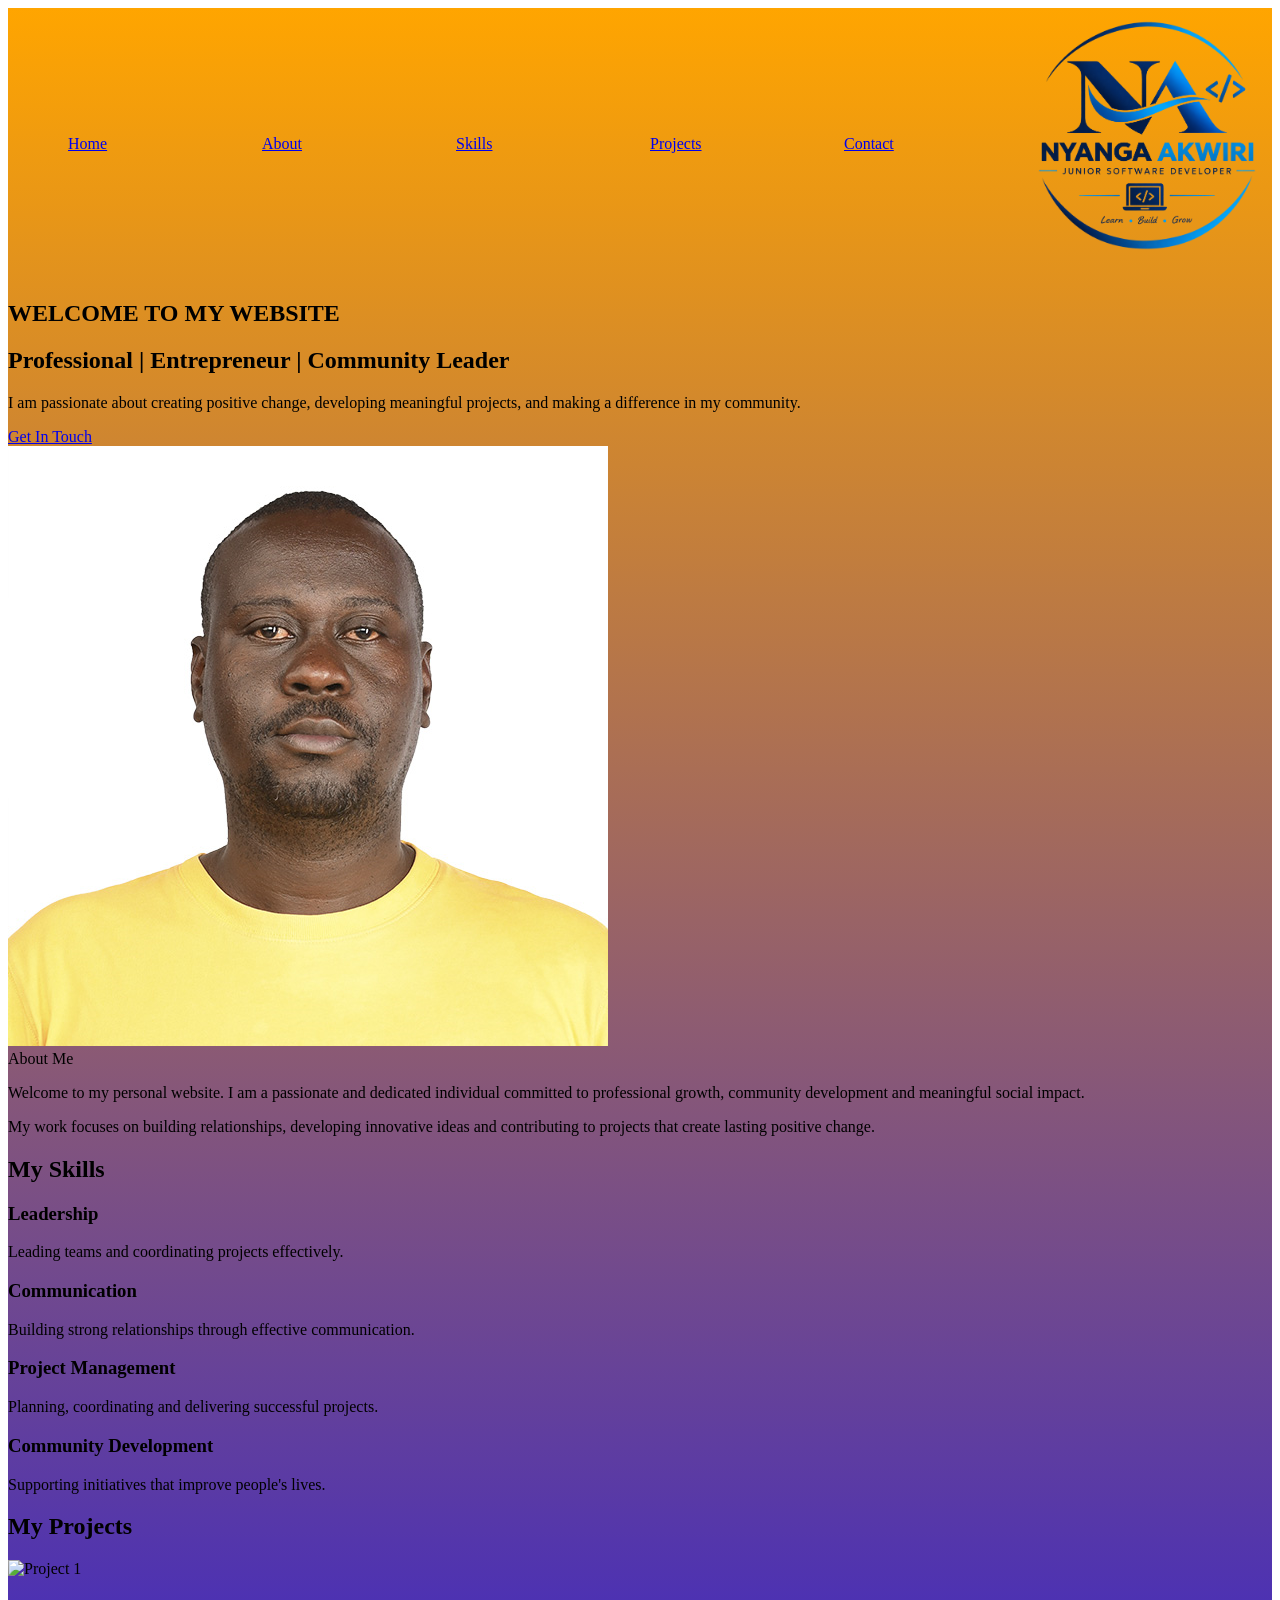
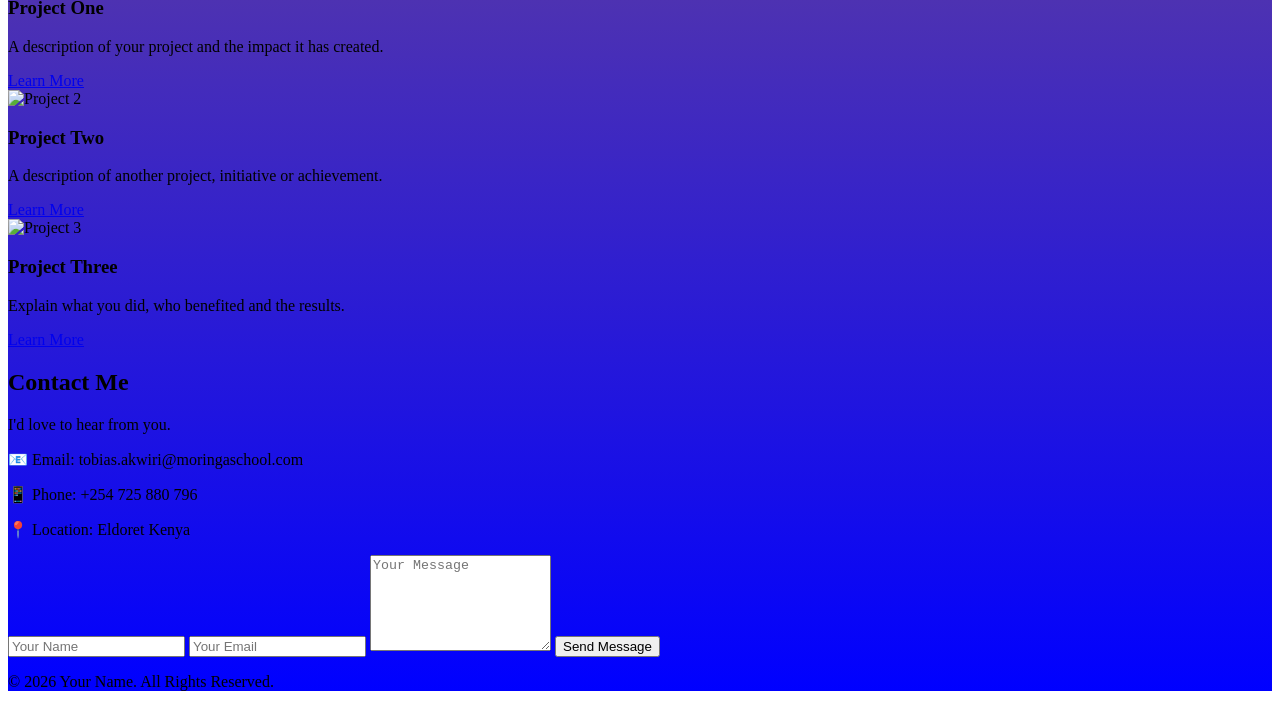
==== index.html @ f787ce84 "add initial html file" ====
<!DOCTYPE html>
<html lang="en">
<head>
    <meta charset="UTF-8">
    <meta name="viewport" content="width=device-width, initial-scale=1.0">
    <title>Nyanga Personal Website</title>
    <link rel="stylesheet" href="style.css">
</head>

<body> 
<div class="container">  
  <div style="background: linear-gradient(to bottom, orange, blue);" font-family="font">
    <header>
        <nav class="navbar">
           <!-- left side link --> 
            <ul class="spaced-list">
         <li><a href="#Home">Home</a></li>
                <li><a href="#About">About</a></li>
                <li><a href="#Skills">Skills</a></li>
                <li><a href="#projects">Projects</a></li>
                <li><a href="#Contact">Contact</a></li>
             </ul>   
            <!-- rigth side link-->
            <div class="logo">
                <a href="#">
                <img src="file_000000000ddc82078fffdc35ea7f951a.png" alt="website logo" width="250" height="250">
               </a>
            </div>
            
    
        </nav> 
    </header>

    <!-- Hero Section -->
    <section id="home" class="hero">
        <div class="hero-content">
            <p class="intro"> 
                <h1> WELCOME TO MY WEBSITE </h1>
            </p>


            <h2>Professional | Entrepreneur | Community Leader</h2>

            <p>
                I am passionate about creating positive change, developing
                meaningful projects, and making a difference in my community.
            </p>

            <a href="#contact" class="button">Get In Touch</a>
        </div>

        <div class="hero-image">
            <img src="Nyanga.png" alt="Your Profile Photo">
        </div>
    </section>

    <!-- About -->

    <section id="about" class="section"
        <h2>About Me</h2>

        <div class="about me-container">
            <div class="">
                <p>
                    Welcome to my personal website. I am a passionate and
                    dedicated individual committed to professional growth,
                    community development and meaningful social impact.
                </p>

                <p>
                    My work focuses on building relationships, developing
                    innovative ideas and contributing to projects that create
                    lasting positive change.
                </p>
            </div>
        </div>
        <h2>My Skills</h2>

        <div class="skills-container">

            <div class="skill-card">
                <h3>Leadership</h3>
                <p>Leading teams and coordinating projects effectively.</p>
            </div>

            <div class="skill-card">
                <h3>Communication</h3>
                <p>Building strong relationships through effective communication.</p>
            </div>

            <div class="skill-card">
                <h3>Project Management</h3>
                <p>Planning, coordinating and delivering successful projects.</p>
            </div>

            <div class="skill-card">
                <h3>Community Development</h3>
                <p>Supporting initiatives that improve people's lives.</p>
            </div>

        </div>
    </section>

    <!-- Projects -->
    <section id="projects" class="section">
        <h2>My Projects</h2>

        <div class="projects-container">

            <div class="project-card">
                <img src="project1.jpg" alt="Project 1">

                <div class="project-content">
                    <h3>Project One</h3>
                    <p>
                        A description of your project and the impact it has
                        created.
                    </p>
                    <a href="#">Learn More</a>
                </div>
            </div>

            <div class="project-card">
                <img src="project2.jpg" alt="Project 2">

                <div class="project-content">
                    <h3>Project Two</h3>
                    <p>
                        A description of another project, initiative or
                        achievement.
                    </p>
                    <a href="#">Learn More</a>
                </div>
            </div>

            <div class="project-card">
                <img src="project3.jpg" alt="Project 3">

                <div class="project-content">
                    <h3>Project Three</h3>
                    <p>
                        Explain what you did, who benefited and the results.
                    </p>
                    <a href="#">Learn More</a>
                </div>
            </div>

        </div>
    </section>

    <!-- Contact -->
    <section id="contact" class="section contact">
        <h2>Contact Me</h2>

        <p>I'd love to hear from you.</p>

        <div class="contact-info">
            <p>📧 Email: tobias.akwiri@moringaschool.com</p>
            <p>📱 Phone: +254 725 880 796</p>
            <p>📍 Location: Eldoret Kenya</p>
        </div>

        <form>
            <input type="text" placeholder="Your Name" required>

            <input type="email" placeholder="Your Email" required>

            <textarea placeholder="Your Message" rows="6" required></textarea>

            <button type="submit">Send Message</button>
        </form>
    </section>

    <!-- Footer -->
    <footer>
        <p>© 2026 Your Name. All Rights Reserved.</p>
    </footer>
    </div>
</div>
</body>
</html>
---- style.css ----
style {
    
    background-image:linear-gradient(to bottom, orange, blue);
}
.font {
    font-family: 'Times New Roman', Times, serif;
}
.spaced-list li {
    margin-inline: 20px;
}
.navbar { 
    display: flex;
    justify-content: space-between;
    align-items: flex-start;
    padding: auto;
}

li {
    display:inline-block; 
    width: 150px;
    line-height: 15;
}
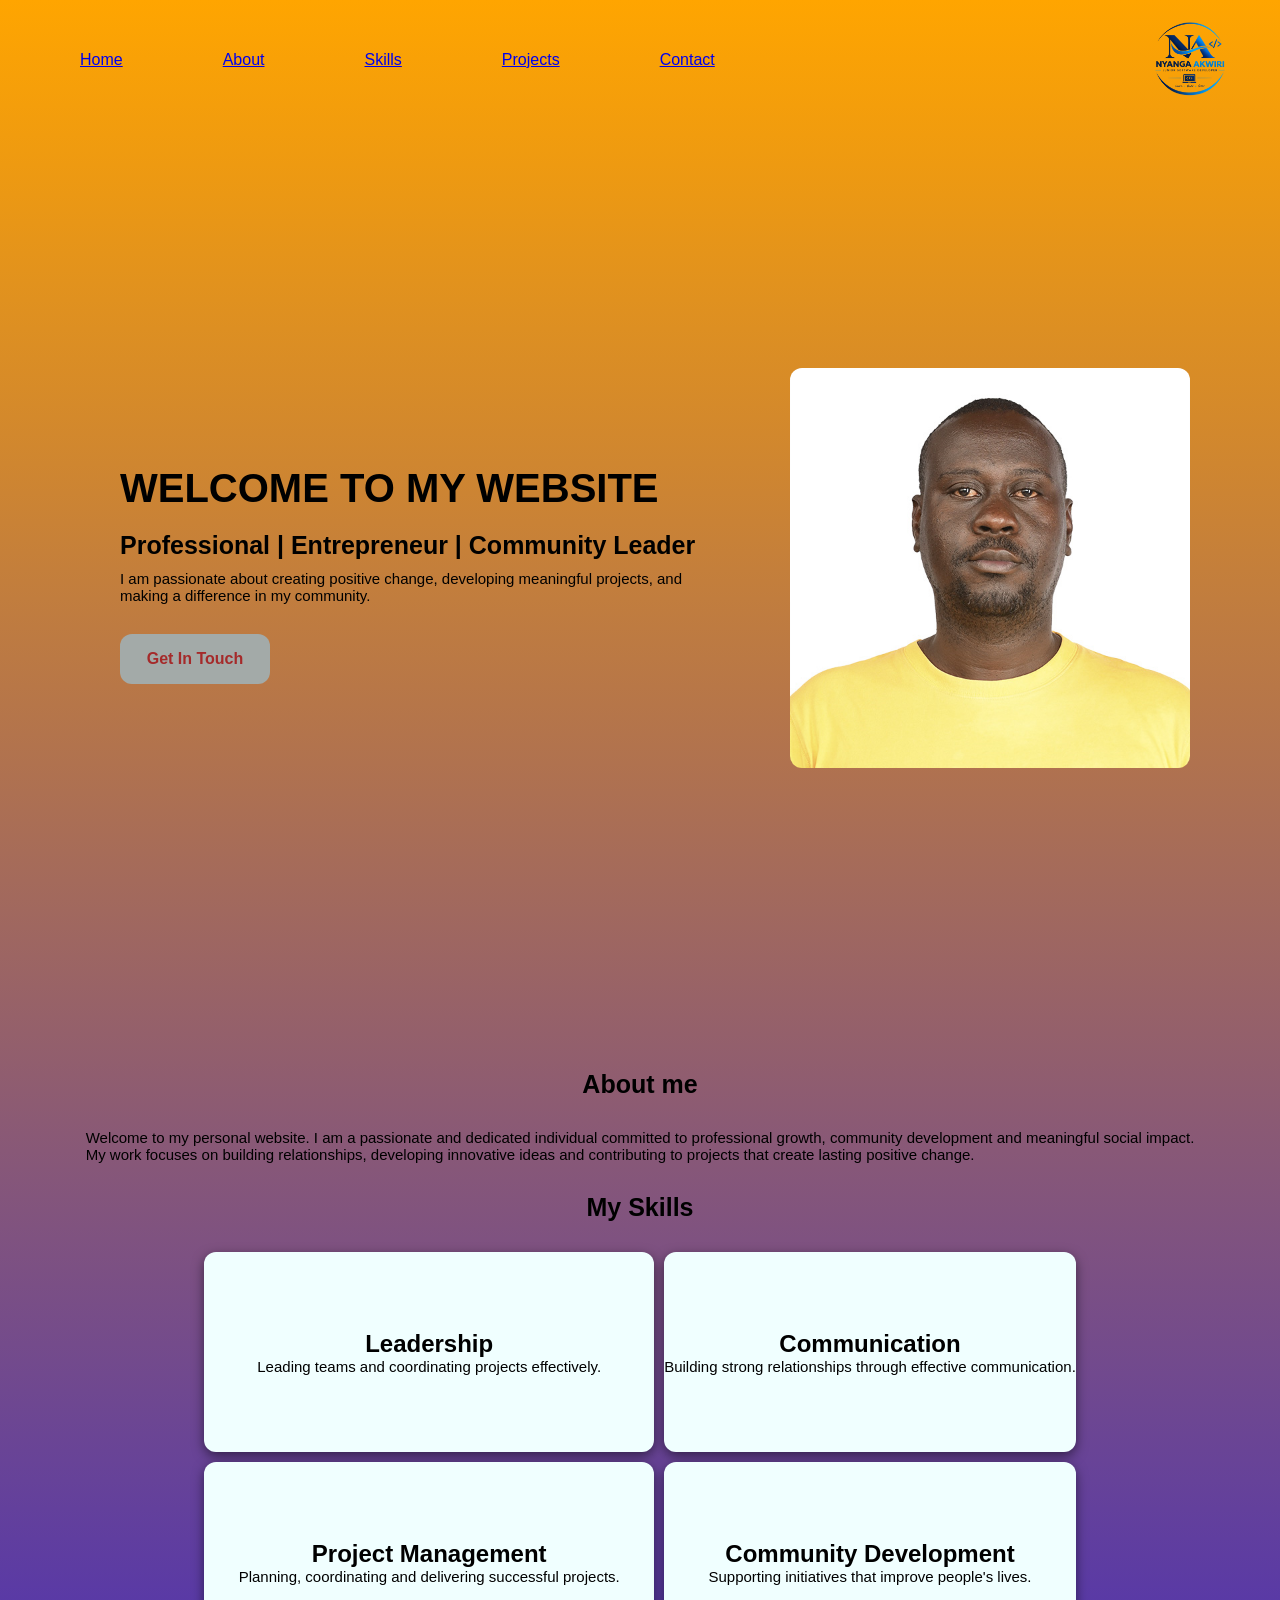
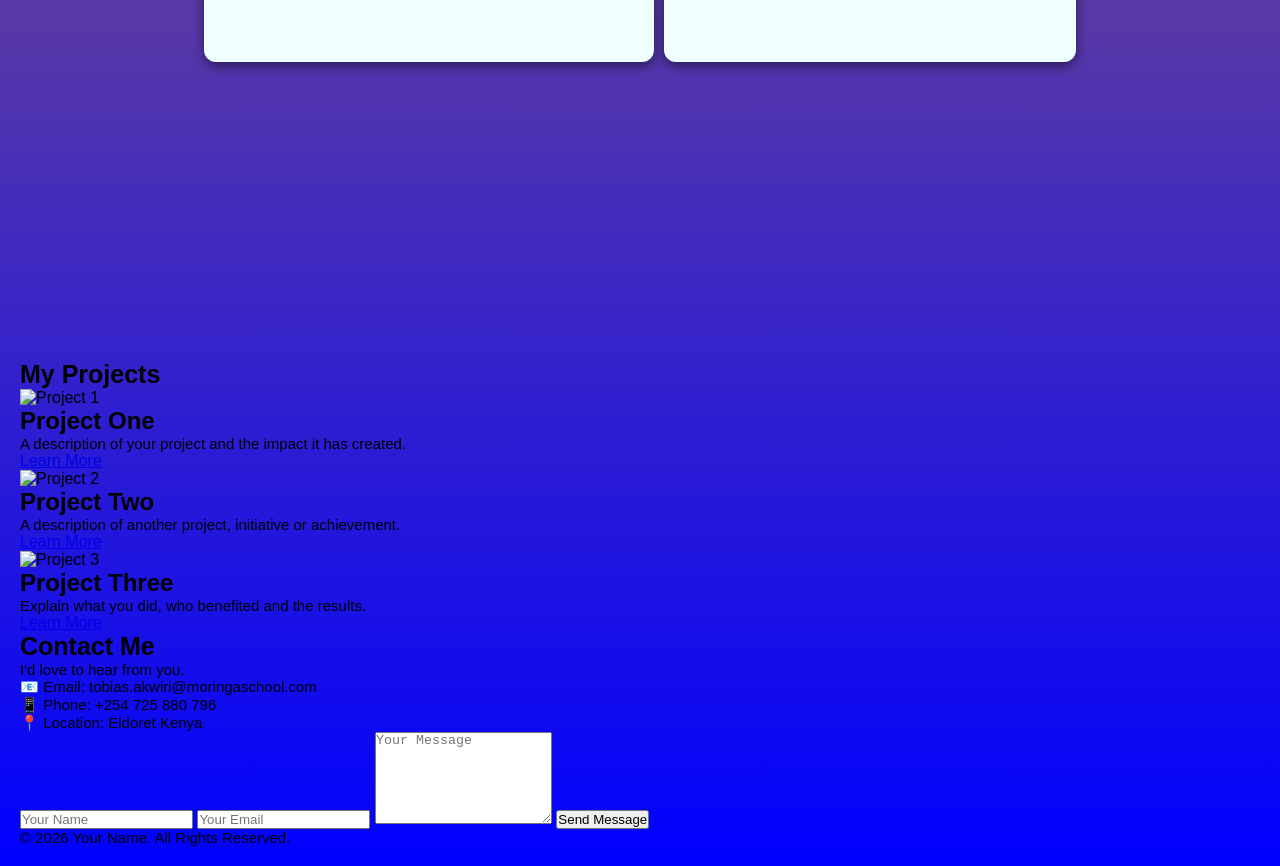
==== commit 8dd74a83: "add moringa" ====
--- a/index.html
+++ b/index.html
@@ -8,59 +8,44 @@
 </head>
 
 <body> 
-<div class="container">  
-  <div style="background: linear-gradient(to bottom, orange, blue);" font-family="font">
+<div>  
     <header>
         <nav class="navbar">
-           <!-- left side link --> 
             <ul class="spaced-list">
-         <li><a href="#Home">Home</a></li>
+                <li><a href="#Home">Home</a></li>
                 <li><a href="#About">About</a></li>
                 <li><a href="#Skills">Skills</a></li>
                 <li><a href="#projects">Projects</a></li>
                 <li><a href="#Contact">Contact</a></li>
              </ul>   
-            <!-- rigth side link-->
-            <div class="logo">
-                <a href="#">
-                <img src="file_000000000ddc82078fffdc35ea7f951a.png" alt="website logo" width="250" height="250">
-               </a>
-            </div>
-            
-    
         </nav> 
+        <div class="logo">
+                <img src="file_000000000ddc82078fffdc35ea7f951a.png" alt="website logo" width="80" height="80">
+        </div>
     </header>
 
     <!-- Hero Section -->
-    <section id="home" class="hero">
+    <section class="hero">
         <div class="hero-content">
             <p class="intro"> 
                 <h1> WELCOME TO MY WEBSITE </h1>
             </p>
-
-
             <h2>Professional | Entrepreneur | Community Leader</h2>
-
             <p>
                 I am passionate about creating positive change, developing
                 meaningful projects, and making a difference in my community.
             </p>
-
             <a href="#contact" class="button">Get In Touch</a>
         </div>
-
         <div class="hero-image">
-            <img src="Nyanga.png" alt="Your Profile Photo">
+            <img class="img" src="Nyanga.png" alt="Your Profile Photo">
         </div>
     </section>
 
     <!-- About -->
-
-    <section id="about" class="section"
-        <h2>About Me</h2>
-
+    <section class="About">
+        <h2> About me </h2>
         <div class="about me-container">
-            <div class="">
                 <p>
                     Welcome to my personal website. I am a passionate and
                     dedicated individual committed to professional growth,
@@ -72,7 +57,6 @@
                     innovative ideas and contributing to projects that create
                     lasting positive change.
                 </p>
-            </div>
         </div>
         <h2>My Skills</h2>
 
@@ -102,7 +86,7 @@
     </section>
 
     <!-- Projects -->
-    <section id="projects" class="section">
+    <section class="projects">
         <h2>My Projects</h2>
 
         <div class="projects-container">
--- a/style.css
+++ b/style.css
@@ -1,22 +1,115 @@
-style {
-    
+*{
+    margin: 0;
+    box-sizing: border-box;
+    padding: 0;
+
+
+}
+body {
     background-image:linear-gradient(to bottom, orange, blue);
+    font-family: sans-serif;
+    min-height: 100vh;
+    max-width: 1300px;
+    margin: 20px;
 }
-.font {
-    font-family: 'Times New Roman', Times, serif;
-}
-.spaced-list li {
-    margin-inline: 20px;
+header{
+    /* background-color: azure; */
+    max-width: 1300px;
+    height: 80px;
+    display: flex;
+    padding: 20px;
+    margin: 10px;
+    justify-content: space-between;
+    align-items: center;
 }
 .navbar { 
     display: flex;
-    justify-content: space-between;
-    align-items: flex-start;
-    padding: auto;
+    align-items: center;
+    padding: 10px;
 }
 
-li {
-    display:inline-block; 
+.spaced-list{
+    display: flex;
+    gap: 100px;
+    list-style: none;
+    padding: 20px;
+
+
+}
+
+.hero{
+    max-width: 1200px;
+    display: flex;
+    justify-content: space-between;
+    align-items: center;
+    gap: 20px;
+    height: 100vh;
+    margin: 20px;
+    padding: 50px;
+}
+.hero-content{
+    display: flex;
+    flex-direction: column;
+    gap: 10px;
+    padding: 30px;
+    max-width: 650px;
+}
+
+.img{
+height: 400px;
+    width: 400px;
+    border-radius: 12px;
+}
+h1{
+    font-size: 40px;
+}
+h2{
+    font-size: 25px;
+}
+h3{
+    font-size: 24px;
+}
+p{
+    font-size: 15px;
+}
+
+.button{
+    height: 50px;
     width: 150px;
-    line-height: 15;
+    margin-top: 20px;
+    display: flex;
+    align-items: center;
+    justify-content: center;
+    text-decoration: none;
+    color: brown;
+    background-color: rgb(163, 170, 168);
+    border-radius: 12px;
+    font-weight: 700;
 }
+.About{
+    /* background-color: aqua; */
+     max-width: 1200px;
+    display: flex;
+    flex-direction: column;
+    align-items: center;
+    gap: 30px;
+    height: 100vh;
+    margin: 20px;
+    padding: 30px;
+}
+.skills-container{
+    display: grid;
+    gap: 10px;
+    grid-template-columns: 450px 1fr ;
+
+}
+.skill-card{
+    background-color: azure;
+    height: 200px;
+  display: flex;
+  flex-direction: column;
+  justify-content: center;
+  align-items: center;
+  border-radius: 12px;
+  box-shadow: 0 4px 12px rgba(0, 0, 0, 0.5);
+}
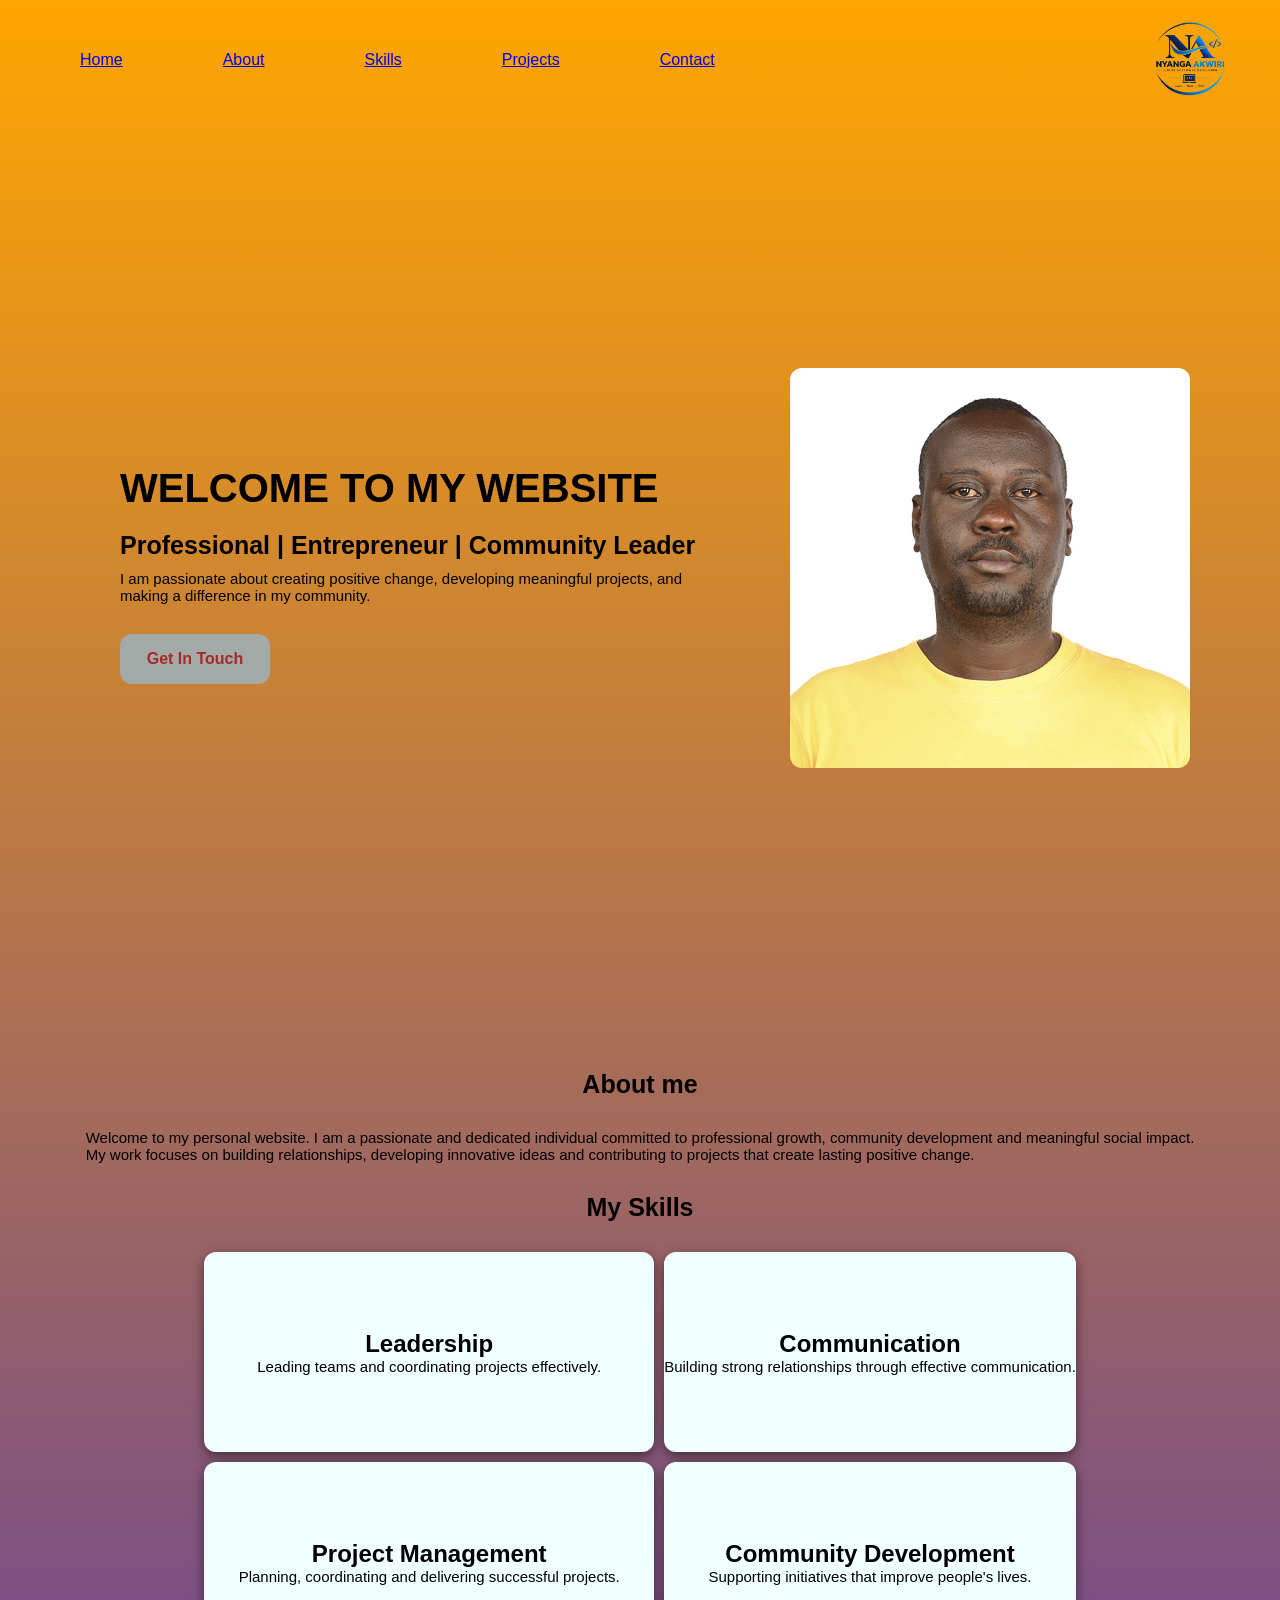
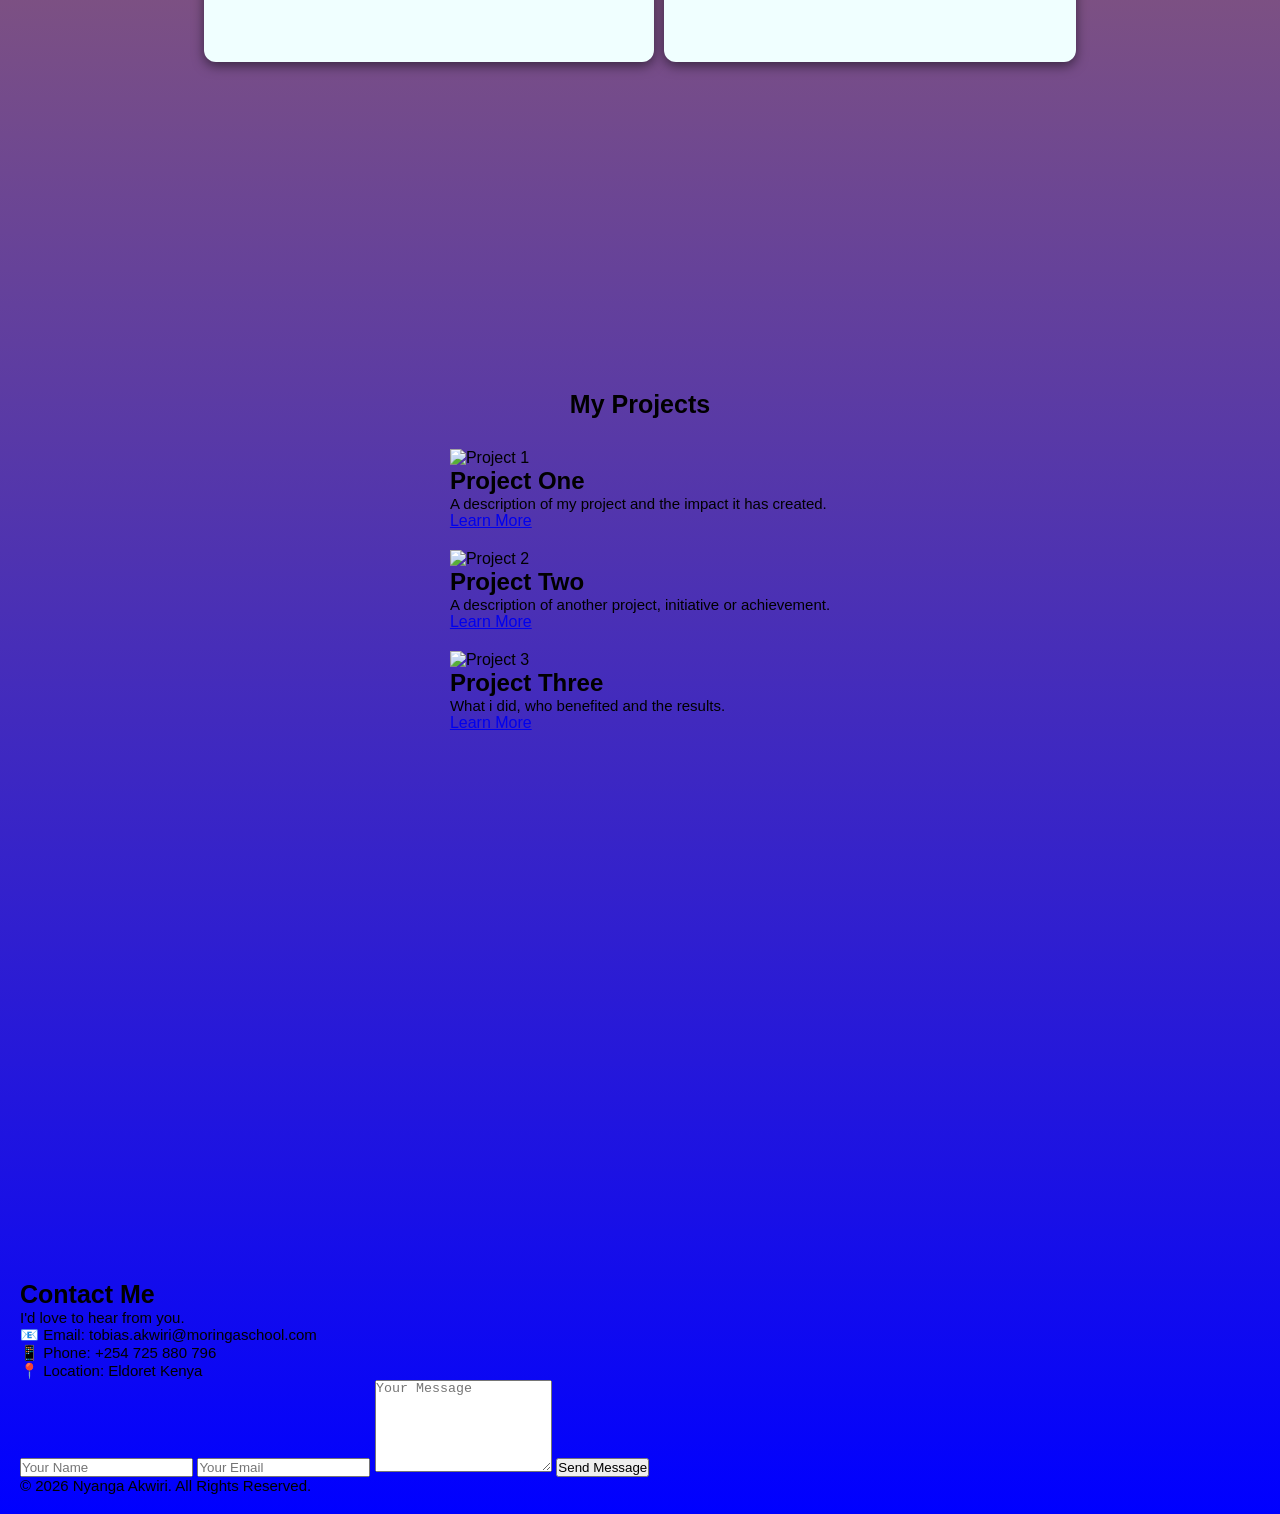
==== commit a95ee0a6: "index.html" ====
--- a/index.html
+++ b/index.html
@@ -23,8 +23,6 @@
                 <img src="file_000000000ddc82078fffdc35ea7f951a.png" alt="website logo" width="80" height="80">
         </div>
     </header>
-
-    <!-- Hero Section -->
     <section class="hero">
         <div class="hero-content">
             <p class="intro"> 
@@ -41,8 +39,6 @@
             <img class="img" src="Nyanga.png" alt="Your Profile Photo">
         </div>
     </section>
-
-    <!-- About -->
     <section class="About">
         <h2> About me </h2>
         <div class="about me-container">
@@ -51,7 +47,6 @@
                     dedicated individual committed to professional growth,
                     community development and meaningful social impact.
                 </p>
-
                 <p>
                     My work focuses on building relationships, developing
                     innovative ideas and contributing to projects that create
@@ -59,45 +54,35 @@
                 </p>
         </div>
         <h2>My Skills</h2>
-
         <div class="skills-container">
-
             <div class="skill-card">
                 <h3>Leadership</h3>
                 <p>Leading teams and coordinating projects effectively.</p>
             </div>
-
             <div class="skill-card">
                 <h3>Communication</h3>
                 <p>Building strong relationships through effective communication.</p>
             </div>
-
             <div class="skill-card">
                 <h3>Project Management</h3>
                 <p>Planning, coordinating and delivering successful projects.</p>
             </div>
-
             <div class="skill-card">
                 <h3>Community Development</h3>
                 <p>Supporting initiatives that improve people's lives.</p>
             </div>
-
         </div>
     </section>
-
-    <!-- Projects -->
     <section class="projects">
         <h2>My Projects</h2>
-
         <div class="projects-container">
-
             <div class="project-card">
-                <img src="project1.jpg" alt="Project 1">
+                <img src="project1.png" alt="Project 1">
 
                 <div class="project-content">
                     <h3>Project One</h3>
                     <p>
-                        A description of your project and the impact it has
+                        A description of my project and the impact it has
                         created.
                     </p>
                     <a href="#">Learn More</a>
@@ -105,7 +90,7 @@
             </div>
 
             <div class="project-card">
-                <img src="project2.jpg" alt="Project 2">
+                <img src="project2.png" alt="Project 2">
 
                 <div class="project-content">
                     <h3>Project Two</h3>
@@ -118,12 +103,12 @@
             </div>
 
             <div class="project-card">
-                <img src="project3.jpg" alt="Project 3">
+                <img src="project3.png" alt="Project 3">
 
                 <div class="project-content">
                     <h3>Project Three</h3>
                     <p>
-                        Explain what you did, who benefited and the results.
+                        What i did, who benefited and the results.
                     </p>
                     <a href="#">Learn More</a>
                 </div>
@@ -131,8 +116,6 @@
 
         </div>
     </section>
-
-    <!-- Contact -->
     <section id="contact" class="section contact">
         <h2>Contact Me</h2>
 
@@ -143,21 +126,15 @@
             <p>📱 Phone: +254 725 880 796</p>
             <p>📍 Location: Eldoret Kenya</p>
         </div>
-
         <form>
             <input type="text" placeholder="Your Name" required>
-
             <input type="email" placeholder="Your Email" required>
-
             <textarea placeholder="Your Message" rows="6" required></textarea>
-
             <button type="submit">Send Message</button>
         </form>
     </section>
-
-    <!-- Footer -->
     <footer>
-        <p>© 2026 Your Name. All Rights Reserved.</p>
+        <p>© 2026 Nyanga Akwiri. All Rights Reserved.</p>
     </footer>
     </div>
 </div>
--- a/style.css
+++ b/style.css
@@ -13,7 +13,6 @@
     margin: 20px;
 }
 header{
-    /* background-color: azure; */
     max-width: 1300px;
     height: 80px;
     display: flex;
@@ -27,16 +26,12 @@
     align-items: center;
     padding: 10px;
 }
-
 .spaced-list{
     display: flex;
     gap: 100px;
     list-style: none;
     padding: 20px;
-
-
 }
-
 .hero{
     max-width: 1200px;
     display: flex;
@@ -54,7 +49,6 @@
     padding: 30px;
     max-width: 650px;
 }
-
 .img{
 height: 400px;
     width: 400px;
@@ -72,7 +66,6 @@
 p{
     font-size: 15px;
 }
-
 .button{
     height: 50px;
     width: 150px;
@@ -87,7 +80,6 @@
     font-weight: 700;
 }
 .About{
-    /* background-color: aqua; */
      max-width: 1200px;
     display: flex;
     flex-direction: column;
@@ -106,10 +98,24 @@
 .skill-card{
     background-color: azure;
     height: 200px;
-  display: flex;
-  flex-direction: column;
-  justify-content: center;
-  align-items: center;
-  border-radius: 12px;
-  box-shadow: 0 4px 12px rgba(0, 0, 0, 0.5);
-}+    display: flex;
+    flex-direction: column;
+    justify-content: center;
+    align-items: center;
+    border-radius: 12px;
+    box-shadow: 0 4px 12px rgba(0, 0, 0, 0.5);
+}
+.projects{
+ max-width: 1200px;
+    display: flex;
+    flex-direction: column;
+    align-items: center;
+    gap: 30px;
+    height: 100vh;
+    margin: 20px;
+    padding: 30px;
+}
+.projects-container{
+    display: grid;
+    gap: 20px;
+} 
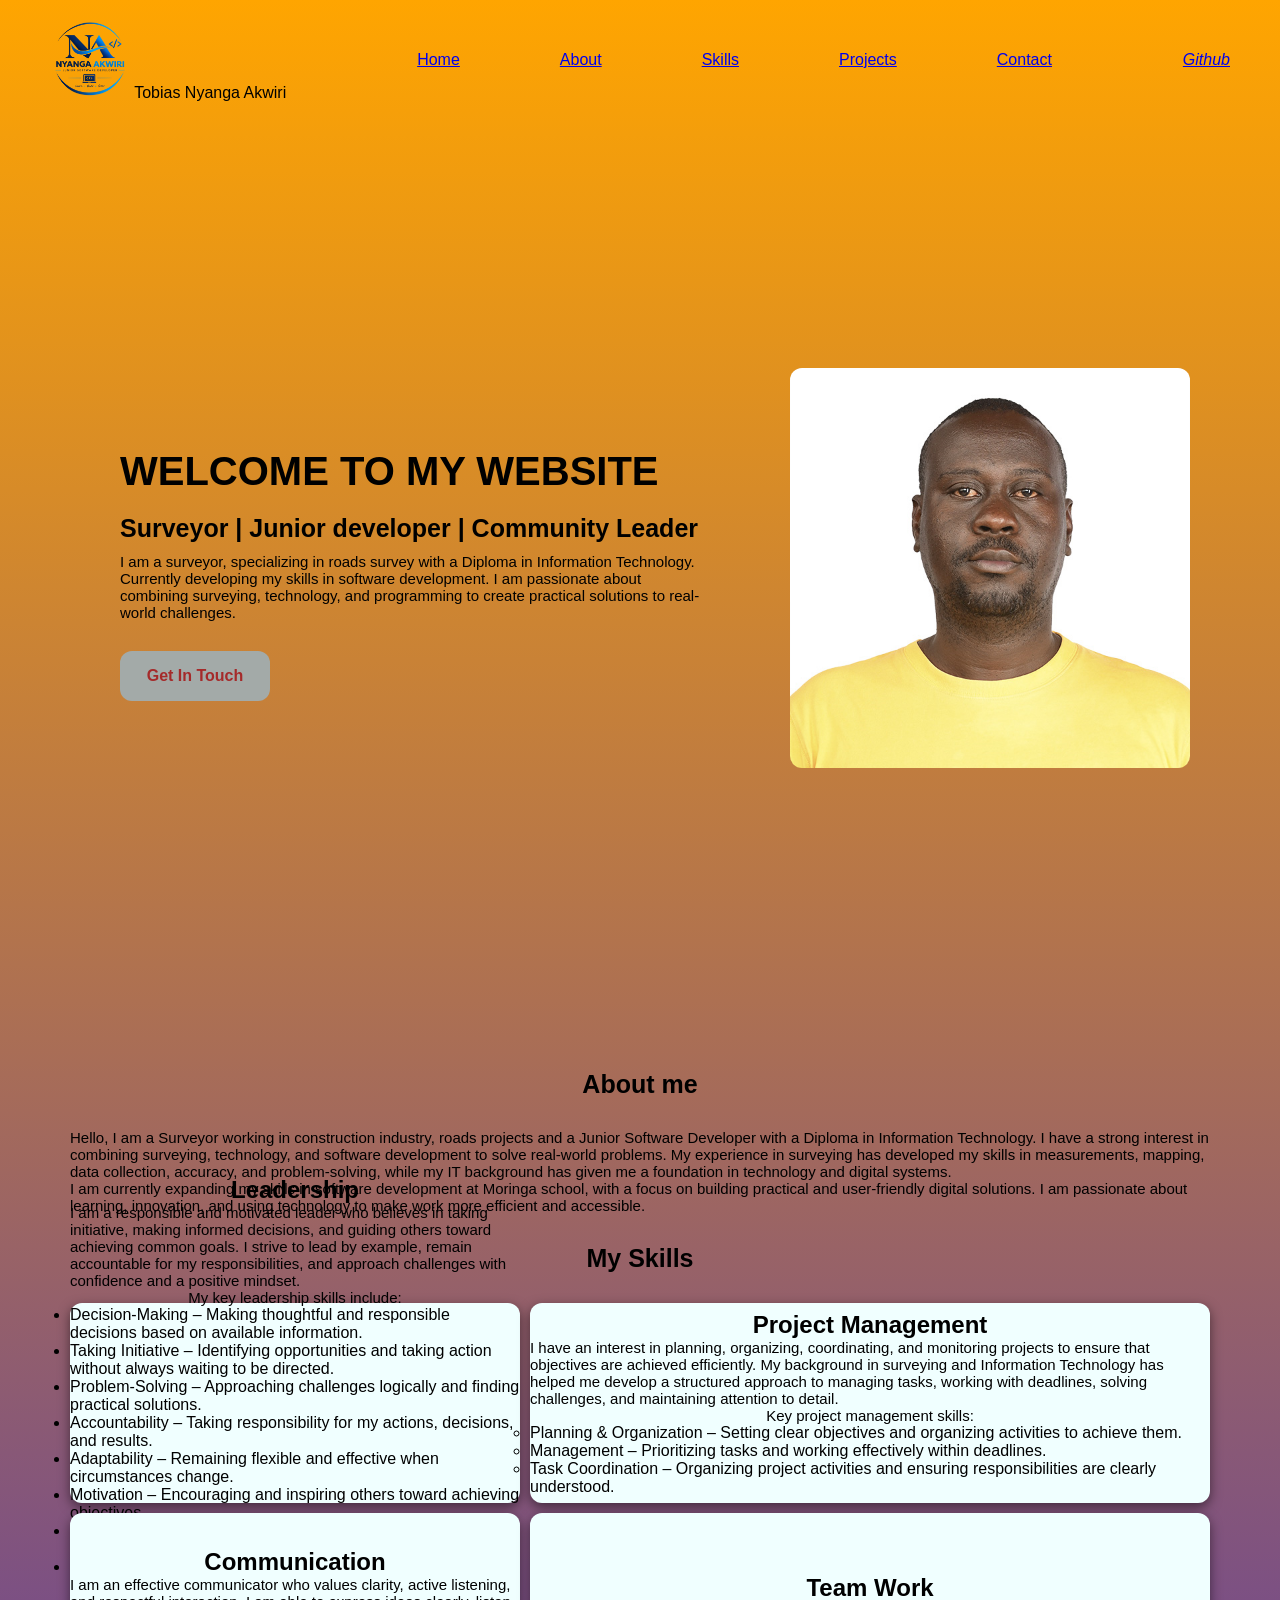
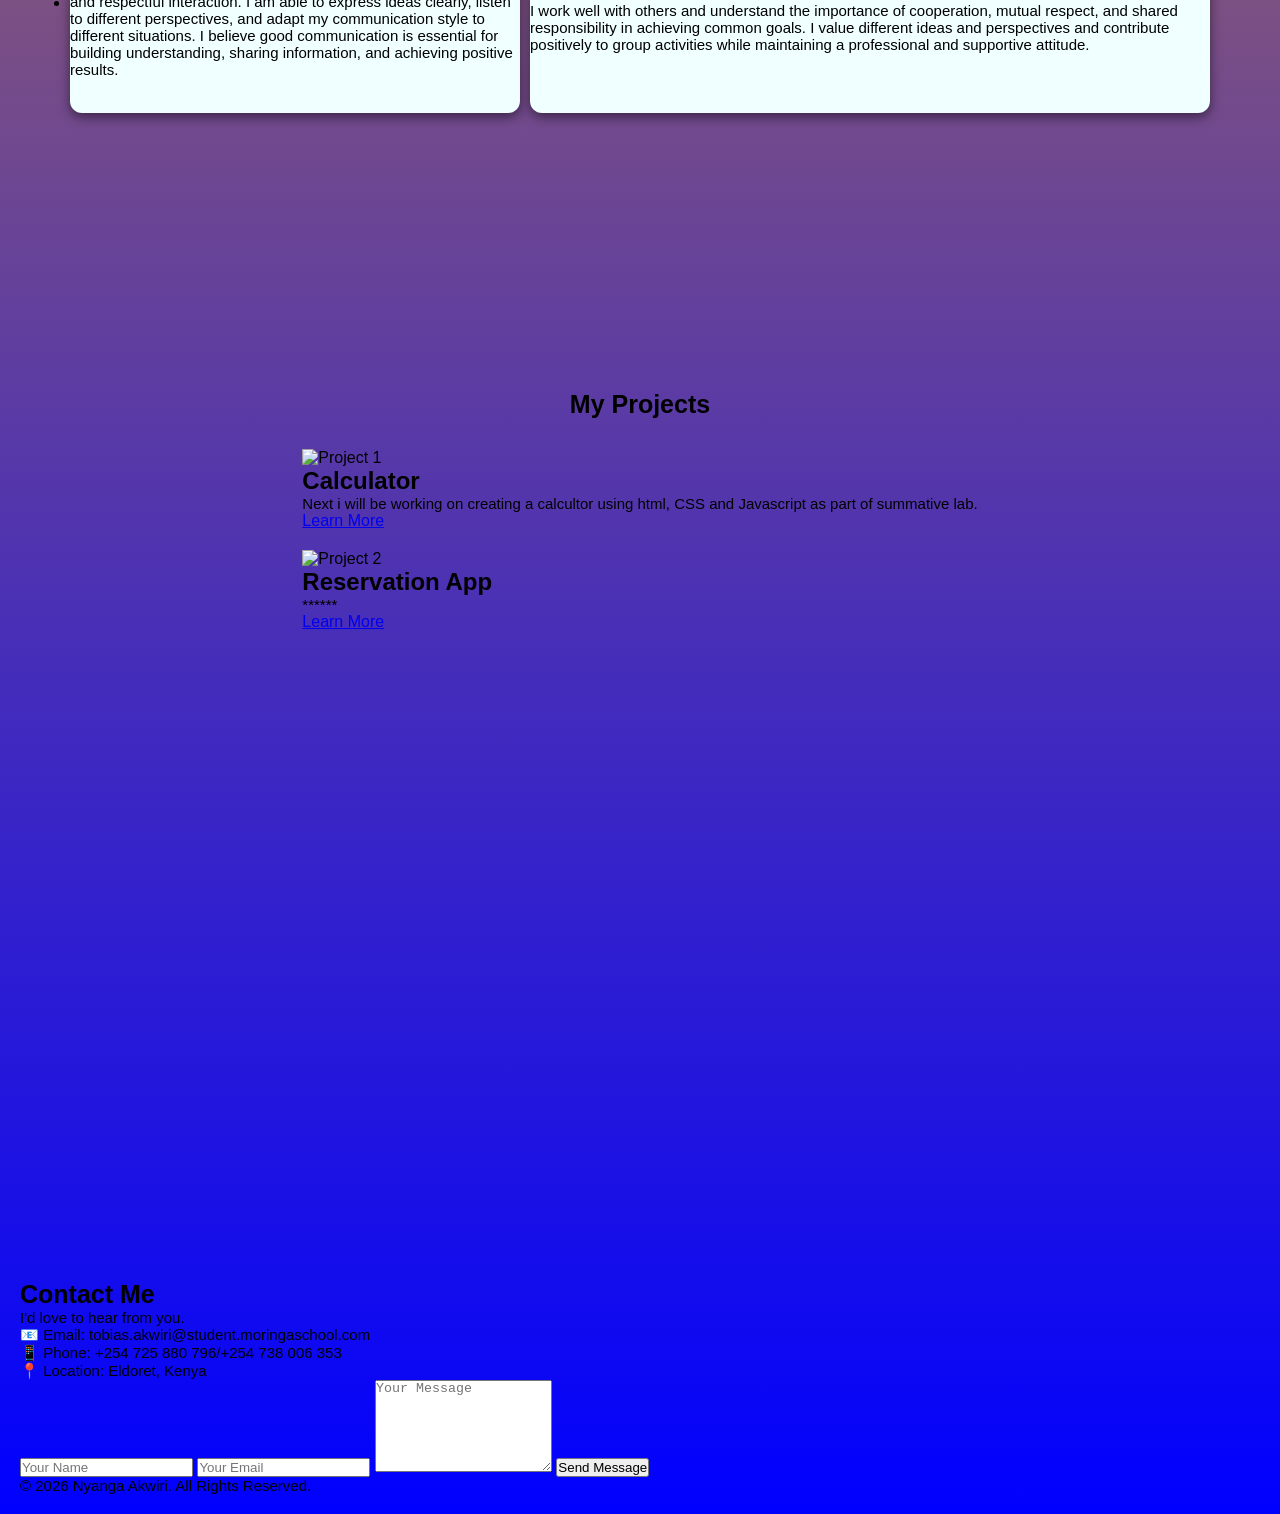
==== commit 90e41c16: "update html file content" ====
--- a/index.html
+++ b/index.html
@@ -10,29 +10,31 @@
 <body> 
 <div>  
     <header>
+                <div class="logo-container">
+                <img class="logo" src="file_000000000ddc82078fffdc35ea7f951a.png" alt="website logo" width="80" height="80">
+                <span class="name">Tobias Nyanga Akwiri</span>
+        </div>
+        
         <nav class="navbar">
             <ul class="spaced-list">
-                <li><a href="#Home">Home</a></li>
+                <li class="navitem"><a href="#Home">Home</a></li>
                 <li><a href="#About">About</a></li>
                 <li><a href="#Skills">Skills</a></li>
                 <li><a href="#projects">Projects</a></li>
                 <li><a href="#Contact">Contact</a></li>
              </ul>   
         </nav> 
-        <div class="logo">
-                <img src="file_000000000ddc82078fffdc35ea7f951a.png" alt="website logo" width="80" height="80">
-        </div>
+        <div><a href="https://github.com/tobiasakwiri-spec/moringa.git"><i>Github</i></a></div>
+
     </header>
     <section class="hero">
         <div class="hero-content">
             <p class="intro"> 
                 <h1> WELCOME TO MY WEBSITE </h1>
             </p>
-            <h2>Professional | Entrepreneur | Community Leader</h2>
+            <h2>Surveyor | Junior developer | Community Leader</h2>
             <p>
-                I am passionate about creating positive change, developing
-                meaningful projects, and making a difference in my community.
-            </p>
+               I am a surveyor, specializing in roads survey with a Diploma in Information Technology. Currently developing my skills in software development. I am passionate about combining surveying, technology, and programming to create practical solutions to real-world challenges. </p>
             <a href="#contact" class="button">Get In Touch</a>
         </div>
         <div class="hero-image">
@@ -43,33 +45,58 @@
         <h2> About me </h2>
         <div class="about me-container">
                 <p>
-                    Welcome to my personal website. I am a passionate and
-                    dedicated individual committed to professional growth,
-                    community development and meaningful social impact.
+                   Hello, I am a Surveyor working in construction industry, roads projects and a Junior Software Developer with a Diploma in Information Technology. I have a strong interest in combining surveying, technology, and software development to solve real-world problems. My experience in surveying has developed my skills in measurements, mapping, data collection, accuracy, and problem-solving, while my IT background has given me a foundation in technology and digital systems.
                 </p>
-                <p>
-                    My work focuses on building relationships, developing
-                    innovative ideas and contributing to projects that create
-                    lasting positive change.
+                 <p>
+                    I am currently expanding my skills in software development at Moringa school, with a focus on building practical and user-friendly digital solutions. I am passionate about learning, innovation, and using technology to make work more efficient and accessible. 
                 </p>
+                
         </div>
         <h2>My Skills</h2>
         <div class="skills-container">
             <div class="skill-card">
                 <h3>Leadership</h3>
-                <p>Leading teams and coordinating projects effectively.</p>
+                <p>
+                    I am a responsible and motivated leader who believes in taking initiative, making informed decisions, and guiding others toward achieving common goals. I strive to lead by example, remain accountable for my responsibilities, and approach challenges with confidence and a positive mindset.
+                </p>
+                <p>
+                My key leadership skills include:
+                </p>
+                <p>
+                    <ul style="list-style-type: disc;">
+                        <li>Decision-Making – Making thoughtful and responsible decisions based on available information.</li>
+                        <li>Taking Initiative – Identifying opportunities and taking action without always waiting to be directed.</li>
+                        <li>Problem-Solving – Approaching challenges logically and finding practical solutions.</li>
+                        <li>Accountability – Taking responsibility for my actions, decisions, and results.</li>
+                        <li>Adaptability – Remaining flexible and effective when circumstances change.</li>
+                        <li>Motivation – Encouraging and inspiring others toward achieving objectives.</li>
+                        <li>Strategic Thinking – Looking at the bigger picture and planning effectively to achieve goals.</li>
+                        <li>Confidence – Taking responsibility and making decisions with professionalism.</li>                         <li>Continuous Improvement – Learning from experiences and seeking ways to become a better leader</li>
+                    </ul>
+                </p>
+            </div>
+             <div class="skill-card">
+                <h3>Project Management</h3>
+                <p>
+                    I have an interest in planning, organizing, coordinating, and monitoring projects to ensure that objectives are achieved efficiently. My background in surveying and Information Technology has helped me develop a structured approach to managing tasks, working with deadlines, solving challenges, and maintaining attention to detail.
+                 </p>
+                 <p>Key project management skills:
+
+                 </p>
+                 <ul style="list-style-type: circle;">
+                   <li>Planning & Organization – Setting clear objectives and organizing activities to achieve them.</li> 
+                   <li>Management – Prioritizing tasks and working effectively within deadlines.</li> 
+                   <li>Task Coordination – Organizing project activities and ensuring responsibilities are clearly understood.</li>
+                </ul>
+            </p>
+                </div>
+            <div class="skill-card">
+                <h3>Communication</h3>
+                <p>I am an effective communicator who values clarity, active listening, and respectful interaction. I am able to express ideas clearly, listen to different perspectives, and adapt my communication style to different situations. I believe good communication is essential for building understanding, sharing information, and achieving positive results.</p>
             </div>
             <div class="skill-card">
-                <h3>Communication</h3>
-                <p>Building strong relationships through effective communication.</p>
-            </div>
-            <div class="skill-card">
-                <h3>Project Management</h3>
-                <p>Planning, coordinating and delivering successful projects.</p>
-            </div>
-            <div class="skill-card">
-                <h3>Community Development</h3>
-                <p>Supporting initiatives that improve people's lives.</p>
+                <h3>Team Work</h3>
+                <p>I work well with others and understand the importance of cooperation, mutual respect, and shared responsibility in achieving common goals. I value different ideas and perspectives and contribute positively to group activities while maintaining a professional and supportive attitude.</p>
             </div>
         </div>
     </section>
@@ -77,13 +104,12 @@
         <h2>My Projects</h2>
         <div class="projects-container">
             <div class="project-card">
-                <img src="project1.png" alt="Project 1">
+                <img src="calculator.png" alt="Project 1">
 
                 <div class="project-content">
-                    <h3>Project One</h3>
+                    <h3>Calculator</h3>
                     <p>
-                        A description of my project and the impact it has
-                        created.
+                     Next i will be working on creating a calcultor using html, CSS and Javascript as part of summative lab. 
                     </p>
                     <a href="#">Learn More</a>
                 </div>
@@ -93,27 +119,15 @@
                 <img src="project2.png" alt="Project 2">
 
                 <div class="project-content">
-                    <h3>Project Two</h3>
+                    <h3>Reservation App</h3>
                     <p>
-                        A description of another project, initiative or
-                        achievement.
+                        ******  
                     </p>
                     <a href="#">Learn More</a>
                 </div>
             </div>
 
-            <div class="project-card">
-                <img src="project3.png" alt="Project 3">
-
-                <div class="project-content">
-                    <h3>Project Three</h3>
-                    <p>
-                        What i did, who benefited and the results.
-                    </p>
-                    <a href="#">Learn More</a>
-                </div>
-            </div>
-
+            
         </div>
     </section>
     <section id="contact" class="section contact">
@@ -122,9 +136,9 @@
         <p>I'd love to hear from you.</p>
 
         <div class="contact-info">
-            <p>📧 Email: tobias.akwiri@moringaschool.com</p>
-            <p>📱 Phone: +254 725 880 796</p>
-            <p>📍 Location: Eldoret Kenya</p>
+            <p>📧 Email: tobias.akwiri@student.moringaschool.com</p>
+            <p>📱 Phone: +254 725 880 796/+254 738 006 353</p>
+            <p>📍 Location: Eldoret, Kenya</p>
         </div>
         <form>
             <input type="text" placeholder="Your Name" required>
